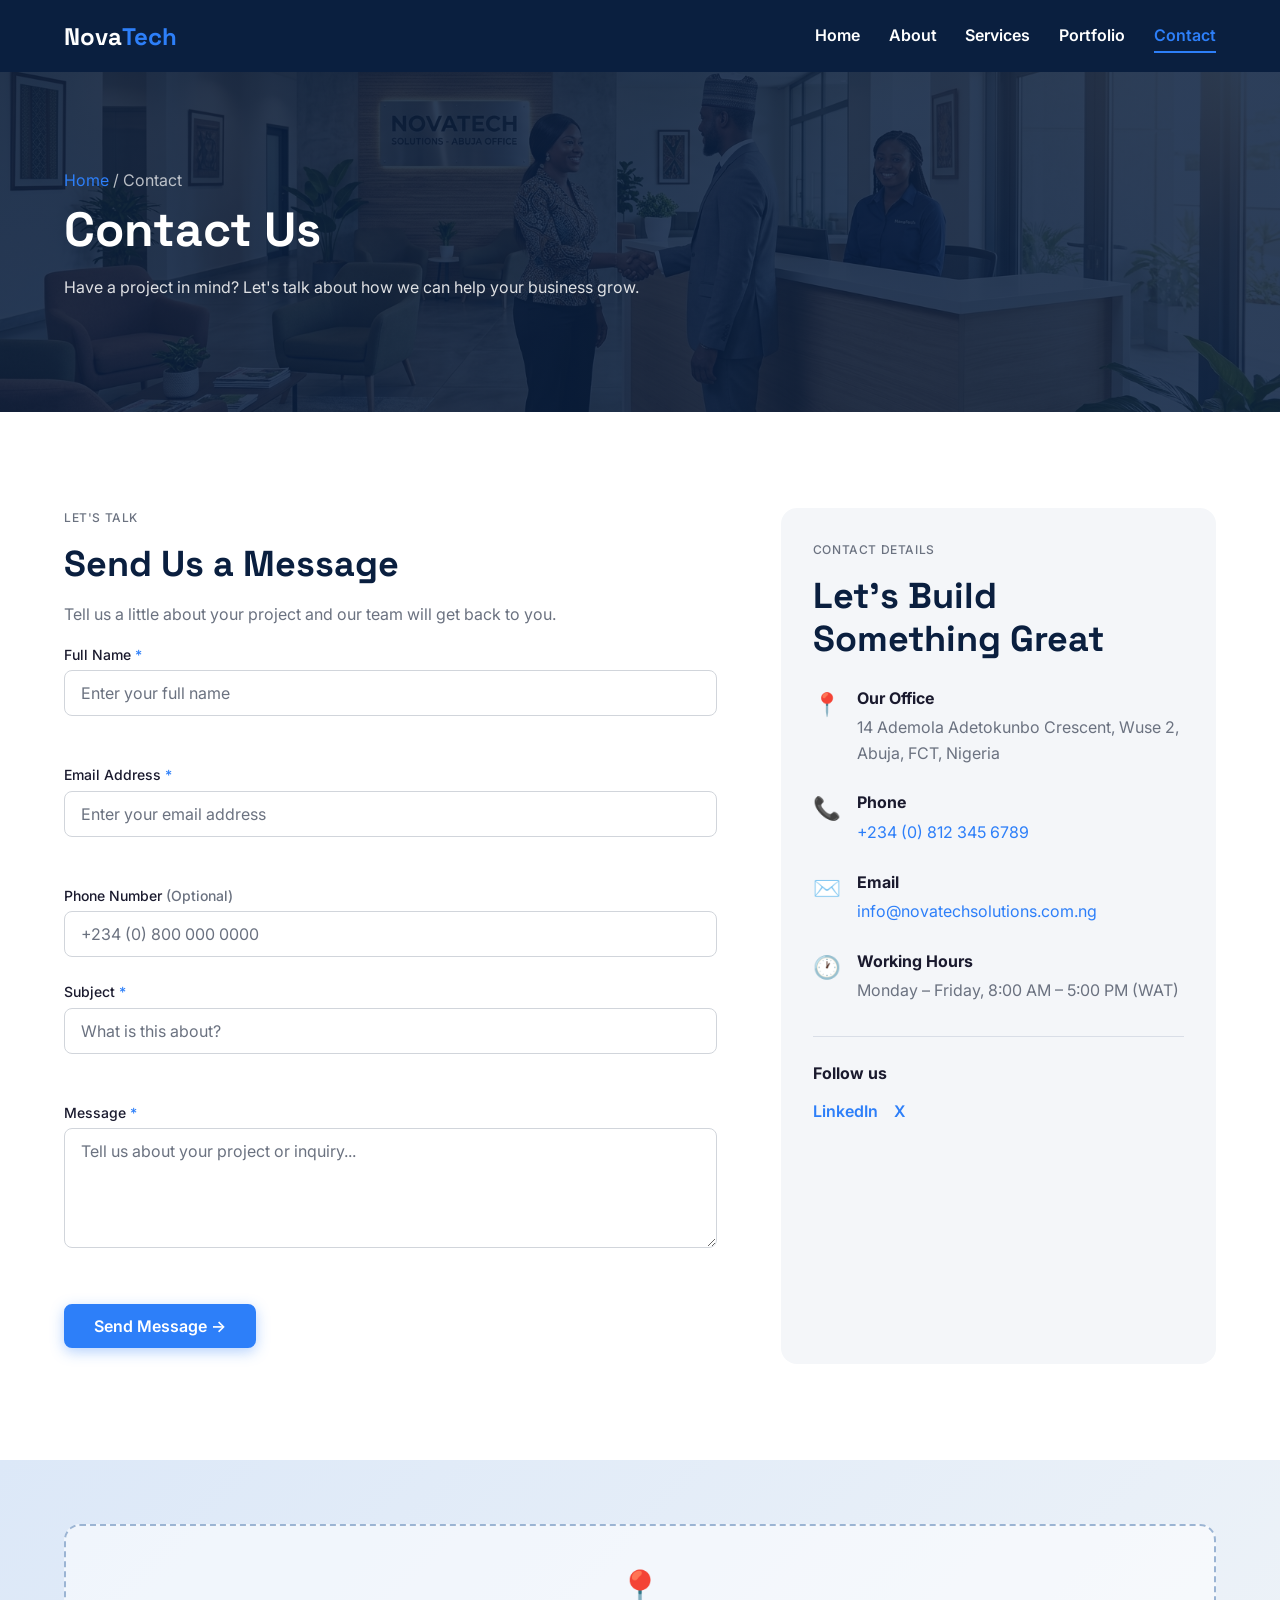
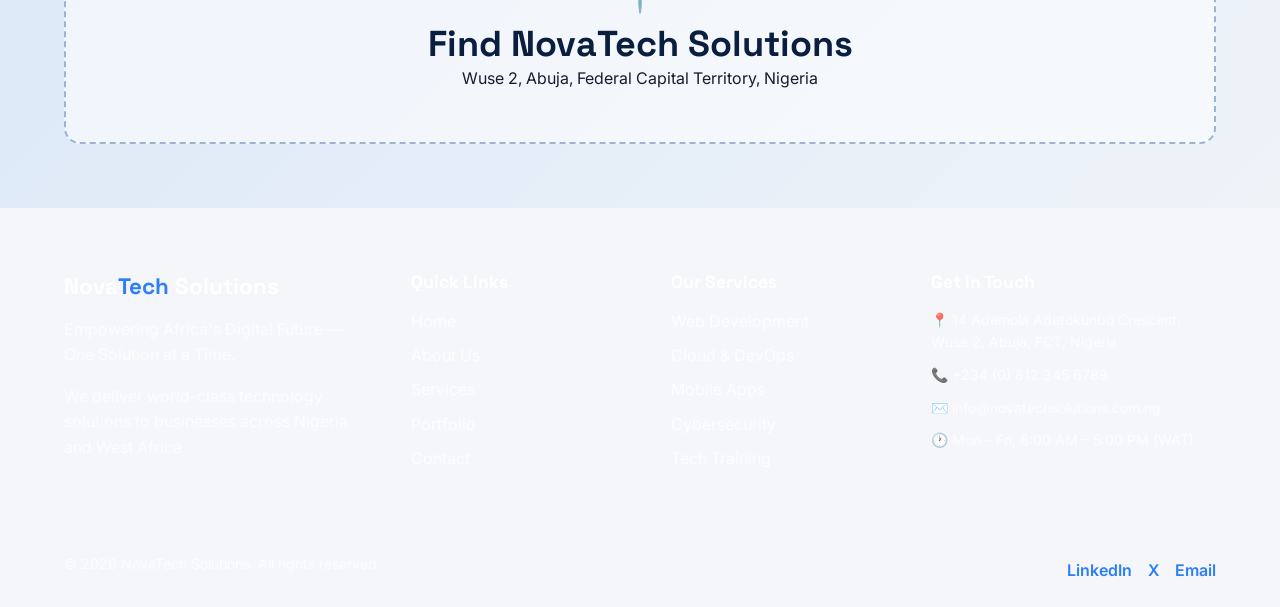
==== contact.html @ c5b893ac "first commit" ====
<!DOCTYPE html><html lang="en"><head><meta charset="UTF-8"><meta name="viewport" content="width=device-width, initial-scale=1.0"><meta name="description" content="Get in touch with NovaTech Solutions for custom software, cloud solutions, cybersecurity or a free consultation."><meta name="author" content="NovaTech Solutions"><link rel="icon" type="image/png" href="assets/images/icons/favicon.png"><link rel="stylesheet" href="assets/css/styles.css"><title>Contact Us — NovaTech Solutions</title></head><body>
<header id="main-header">
<nav id="main-nav" class="container flex-between">
<a href="index.html" class="nav-logo"><span class="logo-text">Nova<span class="text-accent">Tech</span></span></a>
<button id="menu-toggle" class="menu-toggle" aria-label="Toggle navigation menu" aria-expanded="false"><span></span><span></span><span></span></button>
<ul id="nav-menu" class="nav-menu">
<li><a href="index.html" class="nav-link ">Home</a></li>
<li><a href="about.html" class="nav-link ">About</a></li>
<li><a href="services.html" class="nav-link ">Services</a></li>
<li><a href="portfolio.html" class="nav-link ">Portfolio</a></li>
<li><a href="contact.html" class="nav-link active">Contact</a></li>
</ul></nav></header>
<main><section class="page-hero" style="background-image:linear-gradient(rgba(10,31,63,.86),rgba(10,31,63,.86)),url('assets/images/hero/contact-hero-bg.png')"><div class="container"><p class="breadcrumb"><a href="index.html">Home</a> / Contact</p><h1>Contact Us</h1><p>Have a project in mind? Let's talk about how we can help your business grow.</p></div></section>
<section class="section bg-white"><div class="container contact-grid"><div id="contact-form-wrapper"><p class="text-caption">LET'S TALK</p><h2>Send Us a Message</h2><p>Tell us a little about your project and our team will get back to you.</p><form id="contact-form" novalidate>
<div class="form-group"><label for="full-name">Full Name <span class="text-accent">*</span></label><input type="text" id="full-name" name="fullName" placeholder="Enter your full name" required><span class="form-error" id="name-error"></span></div>
<div class="form-group"><label for="email">Email Address <span class="text-accent">*</span></label><input type="email" id="email" name="email" placeholder="Enter your email address" required><span class="form-error" id="email-error"></span></div>
<div class="form-group"><label for="phone">Phone Number <span class="text-muted">(Optional)</span></label><input type="tel" id="phone" name="phone" placeholder="+234 (0) 800 000 0000"></div>
<div class="form-group"><label for="subject">Subject <span class="text-accent">*</span></label><input type="text" id="subject" name="subject" placeholder="What is this about?" required><span class="form-error" id="subject-error"></span></div>
<div class="form-group"><label for="message">Message <span class="text-accent">*</span></label><textarea id="message" name="message" placeholder="Tell us about your project or inquiry..." required></textarea><span class="form-error" id="message-error"></span></div>
<button type="submit" class="btn btn-primary">Send Message →</button><div id="form-success" class="form-success" role="status"></div></form></div>
<aside id="contact-info" class="contact-info"><p class="text-caption">CONTACT DETAILS</p><h2>Let's Build Something Great</h2><div class="info-item"><span>📍</span><div><strong>Our Office</strong><p>14 Ademola Adetokunbo Crescent, Wuse 2, Abuja, FCT, Nigeria</p></div></div><div class="info-item"><span>📞</span><div><strong>Phone</strong><p><a href="tel:+2348123456789">+234 (0) 812 345 6789</a></p></div></div><div class="info-item"><span>✉️</span><div><strong>Email</strong><p><a href="mailto:info@novatechsolutions.com.ng">info@novatechsolutions.com.ng</a></p></div></div><div class="info-item"><span>🕐</span><div><strong>Working Hours</strong><p>Monday – Friday, 8:00 AM – 5:00 PM (WAT)</p></div></div><div class="contact-social"><strong>Follow us</strong><div class="social-links"><a href="https://linkedin.com/company/novatechsolutions" target="_blank" rel="noopener">LinkedIn</a><a href="https://twitter.com/NovaTechAbuja" target="_blank" rel="noopener">X</a></div></div></aside></div></section>
<section class="map-placeholder"><div class="container"><div><span>📍</span><h2>Find NovaTech Solutions</h2><p>Wuse 2, Abuja, Federal Capital Territory, Nigeria</p></div></div></section></main><footer id="main-footer" class="site-footer">
<div class="container">
<div class="footer-grid">
<div><a href="index.html" class="footer-logo">Nova<span>Tech</span> Solutions</a><p>Empowering Africa's Digital Future — One Solution at a Time.</p><p>We deliver world-class technology solutions to businesses across Nigeria and West Africa.</p></div>
<div><h3>Quick Links</h3><ul class="footer-links"><li><a href="index.html">Home</a></li><li><a href="about.html">About Us</a></li><li><a href="services.html">Services</a></li><li><a href="portfolio.html">Portfolio</a></li><li><a href="contact.html">Contact</a></li></ul></div>
<div><h3>Our Services</h3><ul class="footer-links"><li><a href="services.html">Web Development</a></li><li><a href="services.html">Cloud & DevOps</a></li><li><a href="services.html">Mobile Apps</a></li><li><a href="services.html">Cybersecurity</a></li><li><a href="services.html">Tech Training</a></li></ul></div>
<div><h3>Get in Touch</h3><ul class="contact-list"><li>📍 14 Ademola Adetokunbo Crescent, Wuse 2, Abuja, FCT, Nigeria</li><li>📞 <a href="tel:+2348123456789">+234 (0) 812 345 6789</a></li><li>✉️ <a href="mailto:info@novatechsolutions.com.ng">info@novatechsolutions.com.ng</a></li><li>🕐 Mon – Fri, 8:00 AM – 5:00 PM (WAT)</li></ul></div>
</div>
<div class="footer-bottom"><p>© 2026 NovaTech Solutions. All rights reserved.</p><div class="social-links"><a href="https://linkedin.com/company/novatechsolutions" target="_blank" rel="noopener">LinkedIn</a><a href="https://twitter.com/NovaTechAbuja" target="_blank" rel="noopener">X</a><a href="mailto:info@novatechsolutions.com.ng">Email</a></div></div>
</div></footer><button id="scroll-top-btn" class="scroll-top-btn" aria-label="Scroll to top">↑</button><script src="assets/js/main.js"></script></body></html>
---- assets/css/styles.css ----
/* ==========================================================
   NOVATECH SOLUTIONS — DESIGN SYSTEM TOKENS
   Company Website Assessment | 3LOGY Bootcamp 2026
   ========================================================== */

/* ── Google Fonts ───────────────────────────────────────── */
@import url('https://fonts.googleapis.com/css2?family=Inter:wght@400;500;600&family=Space+Grotesk:wght@500;700&display=swap');

/* ── Design Tokens (CSS Custom Properties) ──────────────── */
:root {

  /* ─── Color Palette ─────────────────────────────────── */
  --color-primary:        #0A1F3F;
  --color-primary-hover:  #0D2A52;
  --color-secondary:      #132E5B;
  --color-accent:         #2D7FF9;
  --color-accent-hover:   #1B6AE0;
  --color-accent-light:   #E8F1FE;
  --color-background:     #F4F6F9;
  --color-white:          #FFFFFF;
  --color-text:           #1A1A2E;
  --color-text-light:     #6B7280;
  --color-error:          #E53935;
  --color-success:        #00C853;
  --color-warning:        #FFB300;

  /* ─── Typography ────────────────────────────────────── */
  --font-heading:  'Space Grotesk', sans-serif;
  --font-body:     'Inter', sans-serif;

  /* ─── Font Sizes ────────────────────────────────────── */
  --fs-h1:       3rem;        /* 48px */
  --fs-h2:       2.25rem;     /* 36px */
  --fs-h3:       1.75rem;     /* 28px */
  --fs-h4:       1.375rem;    /* 22px */
  --fs-body:     1rem;        /* 16px */
  --fs-small:    0.875rem;    /* 14px */
  --fs-caption:  0.75rem;     /* 12px */

  /* ─── Font Weights ──────────────────────────────────── */
  --fw-regular:   400;
  --fw-medium:    500;
  --fw-semibold:  600;
  --fw-bold:      700;

  /* ─── Line Heights ──────────────────────────────────── */
  --lh-heading:  1.2;
  --lh-body:     1.6;
  --lh-small:    1.5;

  /* ─── Spacing ───────────────────────────────────────── */
  --space-xs:   0.25rem;    /*  4px */
  --space-sm:   0.5rem;     /*  8px */
  --space-md:   1rem;       /* 16px */
  --space-lg:   1.5rem;     /* 24px */
  --space-xl:   2rem;       /* 32px */
  --space-2xl:  3rem;       /* 48px */
  --space-3xl:  4rem;       /* 64px */
  --space-4xl:  6rem;       /* 96px */

  /* ─── Border Radius ─────────────────────────────────── */
  --radius-sm:    4px;
  --radius-md:    8px;
  --radius-lg:    16px;
  --radius-full:  9999px;

  /* ─── Shadows ───────────────────────────────────────── */
  --shadow-sm:     0 1px 3px rgba(0, 0, 0, 0.08);
  --shadow-md:     0 4px 12px rgba(0, 0, 0, 0.1);
  --shadow-lg:     0 8px 30px rgba(0, 0, 0, 0.12);
  --shadow-accent: 0 4px 14px rgba(45, 127, 249, 0.35);

  /* ─── Transitions ───────────────────────────────────── */
  --transition-fast:    all 0.15s ease;
  --transition-normal:  all 0.3s ease;
  --transition-slow:    all 0.5s ease;

  /* ─── Layout ────────────────────────────────────────── */
  --max-width:   1200px;
  --nav-height:  72px;
}


/* ==========================================================
   BASE RESET & GLOBAL STYLES
   ========================================================== */

*,
*::before,
*::after {
  margin: 0;
  padding: 0;
  box-sizing: border-box;
}

html {
  font-size: 16px;              /* 1rem = 16px */
  scroll-behavior: smooth;
}

body {
  font-family: var(--font-body);
  font-size: var(--fs-body);
  font-weight: var(--fw-regular);
  line-height: var(--lh-body);
  color: var(--color-text);
  background-color: var(--color-background);
  -webkit-font-smoothing: antialiased;
  -moz-osx-font-smoothing: grayscale;
}

img {
  max-width: 100%;
  height: auto;
  display: block;
}

ul, ol {
  list-style: none;
}


/* ==========================================================
   TYPOGRAPHY
   ========================================================== */

h1, h2, h3, h4 {
  font-family: var(--font-heading);
  line-height: var(--lh-heading);
  color: var(--color-primary);
}

h1 { font-size: var(--fs-h1); font-weight: var(--fw-bold);   }
h2 { font-size: var(--fs-h2); font-weight: var(--fw-bold);   }
h3 { font-size: var(--fs-h3); font-weight: var(--fw-bold);   }
h4 { font-size: var(--fs-h4); font-weight: var(--fw-medium); }

p {
  margin-bottom: var(--space-md);
  color: var(--color-text);
}

small,
.text-small {
  font-size: var(--fs-small);
  line-height: var(--lh-small);
}

.text-caption {
  font-size: var(--fs-caption);
  font-weight: var(--fw-medium);
  color: var(--color-text-light);
  text-transform: uppercase;
  letter-spacing: 0.05em;
}

a {
  color: var(--color-accent);
  text-decoration: none;
  transition: var(--transition-fast);
}

a:hover {
  color: var(--color-accent-hover);
}


/* ==========================================================
   BUTTON STYLES
   ========================================================== */

.btn {
  display: inline-flex;
  align-items: center;
  justify-content: center;
  gap: var(--space-sm);
  padding: 0.75rem 1.75rem;
  font-family: var(--font-body);
  font-size: var(--fs-body);
  font-weight: var(--fw-semibold);
  line-height: 1;
  border: 2px solid transparent;
  border-radius: var(--radius-md);
  cursor: pointer;
  transition: var(--transition-normal);
  text-decoration: none;
}

.btn:active {
  transform: translateY(0);
}

/* ─── Primary Button ──────────────────────────────────── */
.btn-primary {
  background-color: var(--color-accent);
  color: var(--color-white);
  border-color: var(--color-accent);
  box-shadow: var(--shadow-accent);
}

.btn-primary:hover {
  background-color: var(--color-accent-hover);
  border-color: var(--color-accent-hover);
  box-shadow: 0 6px 20px rgba(45, 127, 249, 0.45);
  transform: translateY(-2px);
}

/* ─── Secondary Button ────────────────────────────────── */
.btn-secondary {
  background-color: var(--color-primary);
  color: var(--color-white);
  border-color: var(--color-primary);
  box-shadow: 0 4px 14px rgba(10, 31, 63, 0.25);
}

.btn-secondary:hover {
  background-color: var(--color-primary-hover);
  border-color: var(--color-primary-hover);
  box-shadow: 0 6px 20px rgba(10, 31, 63, 0.35);
  transform: translateY(-2px);
}

/* ─── Outline Button ──────────────────────────────────── */
.btn-outline {
  background-color: transparent;
  color: var(--color-accent);
  border-color: var(--color-accent);
}

.btn-outline:hover {
  background-color: var(--color-accent);
  color: var(--color-white);
  box-shadow: var(--shadow-accent);
  transform: translateY(-2px);
}


/* ==========================================================
   LAYOUT UTILITIES
   ========================================================== */

.container {
  width: 100%;
  max-width: var(--max-width);
  margin: 0 auto;
  padding: 0 var(--space-lg);
}

.section {
  padding: var(--space-4xl) 0;
}

.section-header {
  text-align: center;
  margin-bottom: var(--space-3xl);
}

.section-header h2 {
  margin-bottom: var(--space-md);
}

.section-header p {
  max-width: 600px;
  margin: 0 auto;
  color: var(--color-text-light);
}


/* ==========================================================
   CARD COMPONENT
   ========================================================== */

.card {
  background-color: var(--color-white);
  border-radius: var(--radius-lg);
  padding: var(--space-xl);
  box-shadow: var(--shadow-md);
  transition: var(--transition-normal);
}

.card:hover {
  box-shadow: var(--shadow-lg);
  transform: translateY(-4px);
}


/* ==========================================================
   FORM ELEMENTS
   ========================================================== */

.form-group {
  margin-bottom: var(--space-lg);
}

.form-group label {
  display: block;
  font-size: var(--fs-small);
  font-weight: var(--fw-medium);
  color: var(--color-text);
  margin-bottom: var(--space-xs);
}

.form-group input,
.form-group textarea,
.form-group select {
  width: 100%;
  padding: 0.75rem 1rem;
  font-family: var(--font-body);
  font-size: var(--fs-body);
  color: var(--color-text);
  background-color: var(--color-white);
  border: 1.5px solid #D1D5DB;
  border-radius: var(--radius-md);
  transition: var(--transition-fast);
  outline: none;
}

.form-group input:focus,
.form-group textarea:focus,
.form-group select:focus {
  border-color: var(--color-accent);
  box-shadow: 0 0 0 3px var(--color-accent-light);
}

.form-group input::placeholder,
.form-group textarea::placeholder {
  color: var(--color-text-light);
}

.form-group textarea {
  resize: vertical;
  min-height: 120px;
}

.form-error {
  font-size: var(--fs-small);
  color: var(--color-error);
  margin-top: var(--space-xs);
}


/* ==========================================================
   HELPER / UTILITY CLASSES
   ========================================================== */

.text-center  { text-align: center; }
.text-left    { text-align: left; }
.text-right   { text-align: right; }
.text-accent  { color: var(--color-accent); }
.text-muted   { color: var(--color-text-light); }
.text-white   { color: var(--color-white); }
.bg-primary   { background-color: var(--color-primary); }
.bg-secondary { background-color: var(--color-secondary); }
.bg-white     { background-color: var(--color-white); }
.bg-light     { background-color: var(--color-background); }

.flex         { display: flex; }
.flex-center  { display: flex; align-items: center; justify-content: center; }
.flex-between { display: flex; align-items: center; justify-content: space-between; }
.flex-column  { flex-direction: column; }
.flex-wrap    { flex-wrap: wrap; }
.gap-sm       { gap: var(--space-sm); }
.gap-md       { gap: var(--space-md); }
.gap-lg       { gap: var(--space-lg); }
.gap-xl       { gap: var(--space-xl); }


/* ==========================================================
   RESPONSIVE GRID (Simple 12-column helper)
   ========================================================== */

.grid {
  display: grid;
  gap: var(--space-xl);
}

.grid-2 { grid-template-columns: repeat(2, 1fr); }
.grid-3 { grid-template-columns: repeat(3, 1fr); }
.grid-4 { grid-template-columns: repeat(4, 1fr); }

@media (max-width: 992px) {
  .grid-4 { grid-template-columns: repeat(2, 1fr); }
  .grid-3 { grid-template-columns: repeat(2, 1fr); }
}

@media (max-width: 768px) {
  :root {
    --fs-h1:   2.25rem;   /* 36px on mobile */
    --fs-h2:   1.75rem;   /* 28px on mobile */
    --fs-h3:   1.5rem;    /* 24px on mobile */
  }

  .grid-2,
  .grid-3,
  .grid-4 {
    grid-template-columns: 1fr;
  }

  .section {
    padding: var(--space-3xl) 0;
  }
}

@media (max-width: 480px) {
  :root {
    --fs-h1:   2rem;      /* 32px on small mobile */
  }

  .container {
    padding: 0 var(--space-md);
  }
}


/* ==========================================================
   STUDENTS: ADD YOUR CUSTOM STYLES BELOW THIS LINE
   ========================================================== */


/* ==========================================================
   NOVATECH CUSTOM COMPONENTS
   ========================================================== */
body { overflow-x: hidden; }
main { padding-top: var(--nav-height); }

#main-header {
  position: fixed; top: 0; left: 0; width: 100%; height: var(--nav-height);
  z-index: 100; background: var(--color-primary); transition: var(--transition-normal);
}
#main-header.scrolled { background: rgba(10,31,63,.96); box-shadow: var(--shadow-lg); }
#main-nav { height: 100%; }
.nav-logo { color: var(--color-white); font: 700 1.5rem var(--font-heading); }
.nav-logo:hover { color: var(--color-white); }
.nav-menu { display:flex; align-items:center; gap:1.8rem; }
.nav-link { color: var(--color-white); font-weight:600; position:relative; padding:.5rem 0; }
.nav-link:hover, .nav-link.active { color:var(--color-accent); }
.nav-link.active::after { content:""; position:absolute; left:0; right:0; bottom:0; height:2px; background:var(--color-accent); }
.menu-toggle { display:none; width:44px; height:44px; border:0; background:transparent; cursor:pointer; padding:9px; }
.menu-toggle span { display:block; height:2px; background:white; margin:5px 0; transition:.25s; }
.menu-toggle.active span:nth-child(1){transform:translateY(7px) rotate(45deg)}
.menu-toggle.active span:nth-child(2){opacity:0}
.menu-toggle.active span:nth-child(3){transform:translateY(-7px) rotate(-45deg)}

.hero { min-height:calc(100vh - var(--nav-height)); position:relative; display:flex; align-items:center; color:white; background:linear-gradient(135deg,rgba(10,31,63,.92),rgba(19,46,91,.85)),url('../images/hero/hero-bg.png') center/cover; }
.hero-overlay { position:absolute; inset:0; background:linear-gradient(135deg,rgba(10,31,63,.35),rgba(45,127,249,.18)); }
.hero-content { position:relative; z-index:1; max-width:800px; text-align:center; margin:auto; }
.hero h1 { color:white; font-size:clamp(2.6rem,6vw,4.5rem); margin:1rem 0; }
.hero p:not(.text-caption) { color:rgba(255,255,255,.88); max-width:680px; margin:0 auto 2rem; font-size:1.08rem; }
.hero-actions { display:flex; justify-content:center; gap:1rem; flex-wrap:wrap; }
.hero-outline { color:white; border-color:white; }
.hero-outline:hover { color:white; border-color:var(--color-accent); }

.page-hero { min-height:340px; display:flex; align-items:center; color:white; background-color:var(--color-primary); background-position:center; background-size:cover; }
.page-hero h1 { color:white; margin:.5rem 0 1rem; }
.page-hero > .container > p:not(.breadcrumb) { color:rgba(255,255,255,.85); max-width:700px; }
.breadcrumb { color:rgba(255,255,255,.7); margin:0; }
.breadcrumb a { color:var(--color-accent); }

.service-icon { font-size:2.5rem; margin-bottom:1rem; }
.service-preview h3 { font-size:1.35rem; }
.service-preview p { color:var(--color-text-light); }
.service-preview a { font-weight:600; }
.stats-section { background:var(--color-background); }
.stat { text-align:center; padding:1.5rem; }
.stat strong { display:block; color:var(--color-accent); font:700 3rem var(--font-heading); }
.stat span { color:var(--color-text-light); }
.split { display:grid; grid-template-columns:1fr 1fr; gap:4rem; align-items:center; }
.split-image img { width:100%; border-radius:var(--radius-lg); box-shadow:var(--shadow-lg); }
.split-content h2 { margin:.5rem 0 1rem; }
.split-content p { color:var(--color-text-light); }
.testimonials { background:var(--color-background); }
.testimonial p { color:var(--color-text-light); font-style:italic; }
.testimonial strong, .testimonial span { display:block; }
.testimonial span { color:var(--color-text-light); font-size:var(--fs-small); margin-top:.25rem; }
.cta-section { padding:5rem 0; background:var(--color-primary); color:white; }
.cta-section h2 { color:white; margin-bottom:1rem; }
.cta-section p { color:rgba(255,255,255,.8); max-width:650px; margin:0 auto 1.5rem; }

.purpose-card { border-top:4px solid var(--color-accent); }
.purpose-card blockquote { color:var(--color-text-light); font-size:1.05rem; line-height:1.8; }
.value { text-align:center; padding:1rem; }
.value > div { font-size:2.4rem; }
.value h3 { font-size:1.3rem; margin:.75rem 0 .5rem; }
.value p { color:var(--color-text-light); }
.team-section { background:var(--color-background); }
.team-grid { align-items:stretch; }
.team-card { text-align:center; padding:1.5rem; }
.team-card img { width:150px; height:150px; object-fit:cover; border-radius:50%; margin:0 auto 1.25rem; }
.team-card h3 { font-size:1.25rem; }
.team-card .role { color:var(--color-accent); font-weight:600; margin-bottom:.5rem; }
.team-card > p:last-child { color:var(--color-text-light); font-size:var(--fs-small); }

.services-grid .service-card { display:flex; flex-direction:column; }
.service-card { position:relative; }
.service-number { position:absolute; top:1.5rem; right:1.5rem; color:#dbe5f4; font:700 2rem var(--font-heading); }
.service-card h2 { font-size:1.4rem; margin-bottom:.75rem; }
.service-card > p { color:var(--color-text-light); }
.feature-list { margin:0 0 1.5rem; }
.feature-list li { color:var(--color-text-light); margin:.55rem 0; font-size:var(--fs-small); }
.service-card .btn { margin-top:auto; align-self:flex-start; }

.modal { display:none; position:fixed; inset:0; z-index:1000; align-items:center; justify-content:center; }
.modal.active { display:flex; }
.modal-overlay { position:absolute; inset:0; background:rgba(0,0,0,.65); }
.modal-container { position:relative; z-index:1001; width:min(600px,90%); max-height:80vh; overflow:auto; padding:2.5rem; background:var(--color-white); border-radius:var(--radius-lg); box-shadow:var(--shadow-lg); }
.modal-container h2 { margin:.5rem 0 1rem; }
.modal-close { position:absolute; top:1rem; right:1rem; border:0; background:transparent; font-size:2rem; color:var(--color-text-light); cursor:pointer; }
.modal-close:hover { color:var(--color-error); }

.filter-buttons { display:flex; justify-content:center; flex-wrap:wrap; gap:.75rem; margin-bottom:2.5rem; }
.filter-btn { padding:.65rem 1rem; }
.filter-btn.active { background:var(--color-accent); color:white; }
.portfolio-card { padding:0; overflow:hidden; }
.portfolio-card.hidden { display:none; }
.portfolio-card > img { width:100%; aspect-ratio:16/10; object-fit:cover; }
.portfolio-content { padding:1.5rem; }
.portfolio-content h2 { font-size:1.4rem; margin:.7rem 0; }
.portfolio-content p { color:var(--color-text-light); }
.tag { display:inline-block; padding:.25rem .65rem; border-radius:var(--radius-full); background:var(--color-accent-light); color:var(--color-accent); font-size:var(--fs-caption); font-weight:600; text-transform:uppercase; }

.contact-grid { display:grid; grid-template-columns:1.2fr .8fr; gap:4rem; }
.contact-grid h2 { margin:.5rem 0 1rem; }
#contact-form-wrapper > p:not(.text-caption), .contact-info > p:not(.text-caption) { color:var(--color-text-light); }
.form-error { display:block; min-height:1.25rem; }
.input-error { border-color:var(--color-error)!important; box-shadow:0 0 0 3px rgba(229,57,53,.12)!important; }
.form-success { margin-top:1rem; color:var(--color-success); font-weight:600; }
.contact-info { background:var(--color-background); border-radius:var(--radius-lg); padding:2rem; }
.info-item { display:flex; gap:1rem; margin:1.5rem 0; }
.info-item > span { font-size:1.4rem; }
.info-item strong { display:block; margin-bottom:.25rem; }
.info-item p { color:var(--color-text-light); margin:0; }
.contact-social { border-top:1px solid #d9dee7; padding-top:1.5rem; margin-top:2rem; }
.social-links { display:flex; gap:1rem; margin-top:.75rem; }
.social-links a { color:var(--color-accent); font-weight:600; }
.map-placeholder { padding:4rem 0; background:linear-gradient(135deg,#dce8f8,#eef3f8); }
.map-placeholder .container > div { min-height:220px; display:flex; flex-direction:column; align-items:center; justify-content:center; text-align:center; border:2px dashed #9bb4d3; border-radius:var(--radius-lg); background:rgba(255,255,255,.55); }
.map-placeholder span { font-size:2.5rem; }

.site-footer { color:white; padding:4rem 0 1.5rem; }
.site-footer p { color:rgba(255,255,255,.7); }
.footer-grid { display:grid; grid-template-columns:1.4fr 1fr 1fr 1.3fr; gap:2.5rem; }
.site-footer h3 { color:white; font-size:1.1rem; margin-bottom:1rem; }
.footer-logo { color:white; font:700 1.4rem var(--font-heading); display:inline-block; margin-bottom:1rem; }
.footer-logo span { color:var(--color-accent); }
.footer-links li { margin:.55rem 0; }
.footer-links a, .contact-list a { color:rgba(255,255,255,.75); }
.footer-links a:hover, .contact-list a:hover { color:white; }
.contact-list li { color:rgba(255,255,255,.75); margin:.65rem 0; font-size:var(--fs-small); }
.footer-bottom { display:flex; justify-content:space-between; align-items:center; gap:1rem; border-top:1px solid rgba(255,255,255,.15); margin-top:2.5rem; padding-top:1.5rem; }
.footer-bottom p { margin:0; font-size:var(--fs-small); }

.scroll-top-btn { position:fixed; right:1.5rem; bottom:1.5rem; width:48px; height:48px; border:0; border-radius:50%; background:var(--color-accent); color:white; font-size:1.3rem; cursor:pointer; opacity:0; pointer-events:none; transform:translateY(10px); transition:var(--transition-normal); box-shadow:var(--shadow-md); z-index:99; }
.scroll-top-btn.visible { opacity:1; pointer-events:auto; transform:translateY(0); }
.scroll-top-btn:hover { background:var(--color-accent-hover); transform:translateY(-3px); }

@media (max-width: 992px) {
  .footer-grid { grid-template-columns:repeat(2,1fr); }
  .contact-grid { grid-template-columns:1fr; }
  .team-grid { grid-template-columns:repeat(2,1fr); }
}
@media (max-width: 768px) {
  body.menu-open { overflow:hidden; }
  .menu-toggle { display:block; }
  .nav-menu { position:absolute; top:var(--nav-height); left:0; right:0; display:flex; flex-direction:column; align-items:stretch; gap:0; background:var(--color-primary); padding:.5rem 1.5rem 1rem; transform:translateY(-130%); opacity:0; pointer-events:none; transition:.25s ease; box-shadow:var(--shadow-lg); }
  .nav-menu.active { transform:translateY(0); opacity:1; pointer-events:auto; }
  .nav-link { display:block; padding:1rem; border-bottom:1px solid rgba(255,255,255,.08); }
  .nav-link.active::after { display:none; }
  .hero { min-height:calc(100vh - var(--nav-height)); }
  .split { grid-template-columns:1fr; gap:2rem; }
  .split-image { order:0; }
  .footer-grid { grid-template-columns:1fr; }
  .footer-bottom { flex-direction:column; align-items:flex-start; }
  .page-hero { min-height:300px; }
}
@media (max-width: 560px) {
  .hero h1 { font-size:2.5rem; }
  .hero-actions { flex-direction:column; }
  .hero-actions .btn { width:100%; }
  .team-grid { grid-template-columns:1fr; }
  .filter-buttons .btn { flex:1 1 40%; }
  .modal-container { padding:2rem 1.5rem; }
}
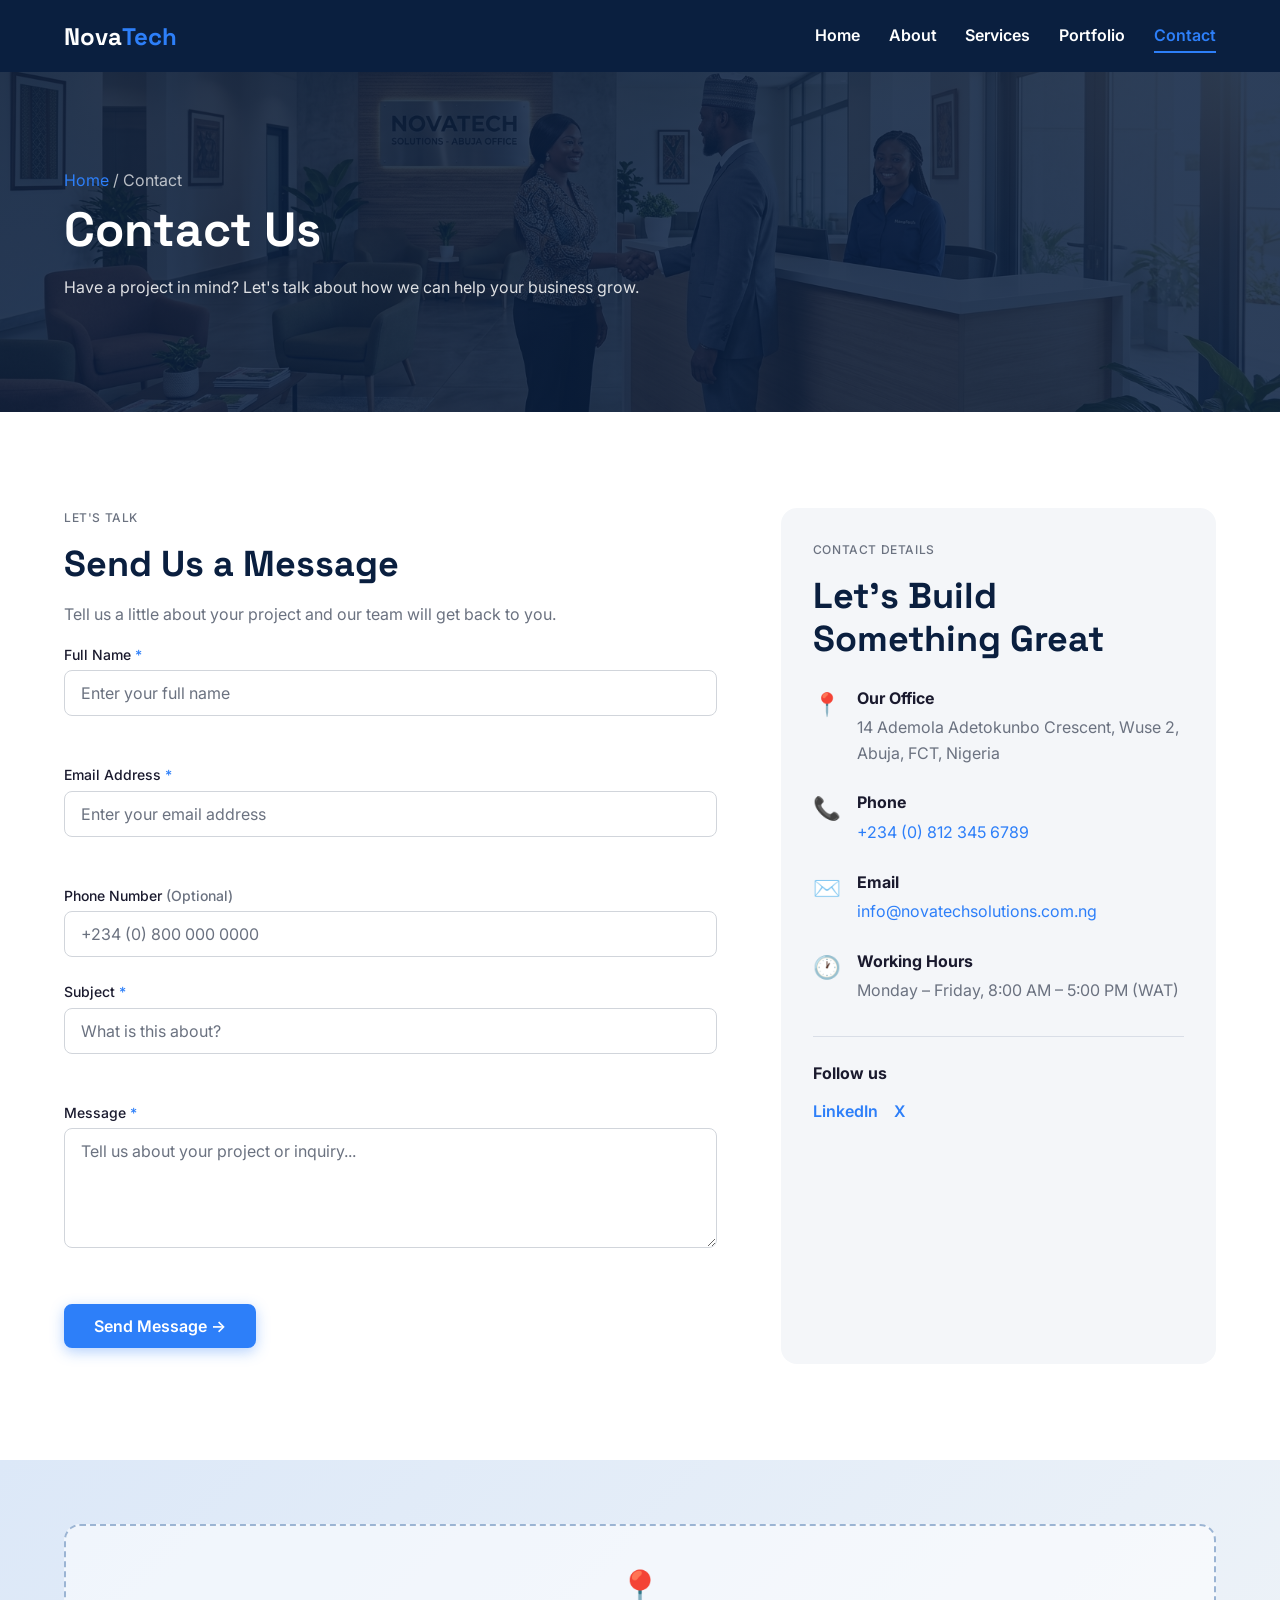
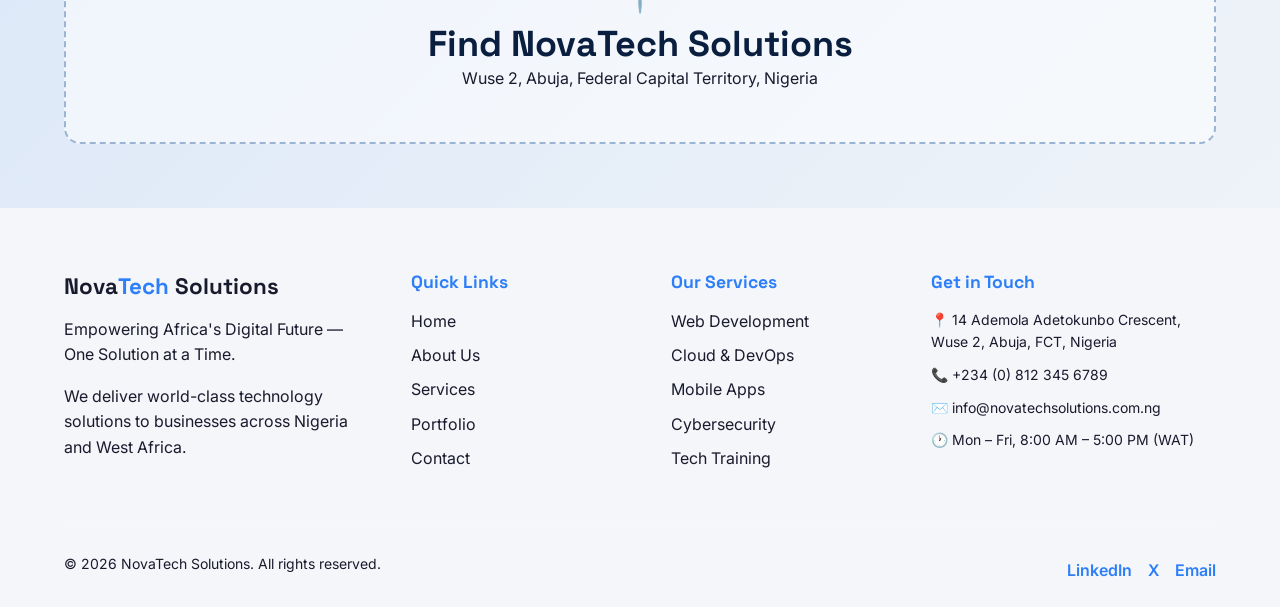
==== commit 4feed12f: "changed colors to fit mockuo and also did indentation" ====
--- a/contact.html
+++ b/contact.html
@@ -1,31 +1,318 @@
-<!DOCTYPE html><html lang="en"><head><meta charset="UTF-8"><meta name="viewport" content="width=device-width, initial-scale=1.0"><meta name="description" content="Get in touch with NovaTech Solutions for custom software, cloud solutions, cybersecurity or a free consultation."><meta name="author" content="NovaTech Solutions"><link rel="icon" type="image/png" href="assets/images/icons/favicon.png"><link rel="stylesheet" href="assets/css/styles.css"><title>Contact Us — NovaTech Solutions</title></head><body>
-<header id="main-header">
-<nav id="main-nav" class="container flex-between">
-<a href="index.html" class="nav-logo"><span class="logo-text">Nova<span class="text-accent">Tech</span></span></a>
-<button id="menu-toggle" class="menu-toggle" aria-label="Toggle navigation menu" aria-expanded="false"><span></span><span></span><span></span></button>
-<ul id="nav-menu" class="nav-menu">
-<li><a href="index.html" class="nav-link ">Home</a></li>
-<li><a href="about.html" class="nav-link ">About</a></li>
-<li><a href="services.html" class="nav-link ">Services</a></li>
-<li><a href="portfolio.html" class="nav-link ">Portfolio</a></li>
-<li><a href="contact.html" class="nav-link active">Contact</a></li>
-</ul></nav></header>
-<main><section class="page-hero" style="background-image:linear-gradient(rgba(10,31,63,.86),rgba(10,31,63,.86)),url('assets/images/hero/contact-hero-bg.png')"><div class="container"><p class="breadcrumb"><a href="index.html">Home</a> / Contact</p><h1>Contact Us</h1><p>Have a project in mind? Let's talk about how we can help your business grow.</p></div></section>
-<section class="section bg-white"><div class="container contact-grid"><div id="contact-form-wrapper"><p class="text-caption">LET'S TALK</p><h2>Send Us a Message</h2><p>Tell us a little about your project and our team will get back to you.</p><form id="contact-form" novalidate>
-<div class="form-group"><label for="full-name">Full Name <span class="text-accent">*</span></label><input type="text" id="full-name" name="fullName" placeholder="Enter your full name" required><span class="form-error" id="name-error"></span></div>
-<div class="form-group"><label for="email">Email Address <span class="text-accent">*</span></label><input type="email" id="email" name="email" placeholder="Enter your email address" required><span class="form-error" id="email-error"></span></div>
-<div class="form-group"><label for="phone">Phone Number <span class="text-muted">(Optional)</span></label><input type="tel" id="phone" name="phone" placeholder="+234 (0) 800 000 0000"></div>
-<div class="form-group"><label for="subject">Subject <span class="text-accent">*</span></label><input type="text" id="subject" name="subject" placeholder="What is this about?" required><span class="form-error" id="subject-error"></span></div>
-<div class="form-group"><label for="message">Message <span class="text-accent">*</span></label><textarea id="message" name="message" placeholder="Tell us about your project or inquiry..." required></textarea><span class="form-error" id="message-error"></span></div>
-<button type="submit" class="btn btn-primary">Send Message →</button><div id="form-success" class="form-success" role="status"></div></form></div>
-<aside id="contact-info" class="contact-info"><p class="text-caption">CONTACT DETAILS</p><h2>Let's Build Something Great</h2><div class="info-item"><span>📍</span><div><strong>Our Office</strong><p>14 Ademola Adetokunbo Crescent, Wuse 2, Abuja, FCT, Nigeria</p></div></div><div class="info-item"><span>📞</span><div><strong>Phone</strong><p><a href="tel:+2348123456789">+234 (0) 812 345 6789</a></p></div></div><div class="info-item"><span>✉️</span><div><strong>Email</strong><p><a href="mailto:info@novatechsolutions.com.ng">info@novatechsolutions.com.ng</a></p></div></div><div class="info-item"><span>🕐</span><div><strong>Working Hours</strong><p>Monday – Friday, 8:00 AM – 5:00 PM (WAT)</p></div></div><div class="contact-social"><strong>Follow us</strong><div class="social-links"><a href="https://linkedin.com/company/novatechsolutions" target="_blank" rel="noopener">LinkedIn</a><a href="https://twitter.com/NovaTechAbuja" target="_blank" rel="noopener">X</a></div></div></aside></div></section>
-<section class="map-placeholder"><div class="container"><div><span>📍</span><h2>Find NovaTech Solutions</h2><p>Wuse 2, Abuja, Federal Capital Territory, Nigeria</p></div></div></section></main><footer id="main-footer" class="site-footer">
-<div class="container">
-<div class="footer-grid">
-<div><a href="index.html" class="footer-logo">Nova<span>Tech</span> Solutions</a><p>Empowering Africa's Digital Future — One Solution at a Time.</p><p>We deliver world-class technology solutions to businesses across Nigeria and West Africa.</p></div>
-<div><h3>Quick Links</h3><ul class="footer-links"><li><a href="index.html">Home</a></li><li><a href="about.html">About Us</a></li><li><a href="services.html">Services</a></li><li><a href="portfolio.html">Portfolio</a></li><li><a href="contact.html">Contact</a></li></ul></div>
-<div><h3>Our Services</h3><ul class="footer-links"><li><a href="services.html">Web Development</a></li><li><a href="services.html">Cloud & DevOps</a></li><li><a href="services.html">Mobile Apps</a></li><li><a href="services.html">Cybersecurity</a></li><li><a href="services.html">Tech Training</a></li></ul></div>
-<div><h3>Get in Touch</h3><ul class="contact-list"><li>📍 14 Ademola Adetokunbo Crescent, Wuse 2, Abuja, FCT, Nigeria</li><li>📞 <a href="tel:+2348123456789">+234 (0) 812 345 6789</a></li><li>✉️ <a href="mailto:info@novatechsolutions.com.ng">info@novatechsolutions.com.ng</a></li><li>🕐 Mon – Fri, 8:00 AM – 5:00 PM (WAT)</li></ul></div>
-</div>
-<div class="footer-bottom"><p>© 2026 NovaTech Solutions. All rights reserved.</p><div class="social-links"><a href="https://linkedin.com/company/novatechsolutions" target="_blank" rel="noopener">LinkedIn</a><a href="https://twitter.com/NovaTechAbuja" target="_blank" rel="noopener">X</a><a href="mailto:info@novatechsolutions.com.ng">Email</a></div></div>
-</div></footer><button id="scroll-top-btn" class="scroll-top-btn" aria-label="Scroll to top">↑</button><script src="assets/js/main.js"></script></body></html>+<!DOCTYPE html>
+<html lang="en">
+
+<head>
+    <meta charset="UTF-8">
+    <meta name="viewport" content="width=device-width, initial-scale=1.0">
+    <meta name="description" content="Get in touch with NovaTech Solutions for custom software, cloud solutions, cybersecurity or a free consultation.">
+    <meta name="author" content="NovaTech Solutions">
+    <link rel="icon" type="image/png" href="assets/images/icons/favicon.png">
+    <link rel="stylesheet" href="assets/css/styles.css">
+    <title>Contact Us — NovaTech Solutions</title>
+</head>
+
+<body>
+    <header id="main-header">
+        <nav id="main-nav" class="container flex-between">
+            <a href="index.html" class="nav-logo">
+                <span class="logo-text">Nova<span class="text-accent">Tech</span></span>
+            </a>
+            <button id="menu-toggle" class="menu-toggle" aria-label="Toggle navigation menu" aria-expanded="false">
+                <span></span>
+                <span></span>
+                <span></span>
+            </button>
+            <ul id="nav-menu" class="nav-menu">
+                <li><a href="index.html" class="nav-link ">Home</a></li>
+                <li><a href="about.html" class="nav-link ">About</a></li>
+                <li><a href="services.html" class="nav-link ">Services</a></li>
+                <li><a href="portfolio.html" class="nav-link ">Portfolio</a></li>
+                <li><a href="contact.html" class="nav-link active">Contact</a></li>
+            </ul>
+        </nav>
+    </header>
+
+    <main>
+        <section
+            class="page-hero"
+            style="background-image:linear-gradient(rgba(10,31,63,.86),rgba(10,31,63,.86)),url('assets/images/hero/contact-hero-bg.png')"
+        >
+            <div class="container">
+                <p class="breadcrumb">
+                    <a href="index.html">Home</a> / Contact
+                </p>
+                <h1>Contact Us</h1>
+                <p>
+                    Have a project in mind? Let's talk about how we can help your business grow.
+                </p>
+            </div>
+        </section>
+
+        <section class="section bg-white">
+            <div class="container contact-grid">
+                <div id="contact-form-wrapper">
+                    <p class="text-caption">LET'S TALK</p>
+                    <h2>Send Us a Message</h2>
+                    <p>
+                        Tell us a little about your project and our team will get back to you.
+                    </p>
+                    <form id="contact-form" novalidate>
+                        <div class="form-group">
+                            <label for="full-name">
+                                Full Name <span class="text-accent">*</span>
+                            </label>
+
+                            <input
+                                type="text"
+                                id="full-name"
+                                name="fullName"
+                                placeholder="Enter your full name"
+                                required
+                            >
+
+                            <span class="form-error" id="name-error"></span>
+                        </div>
+
+                        <div class="form-group">
+                            <label for="email">
+                                Email Address <span class="text-accent">*</span>
+                            </label>
+                            <input
+                                type="email"
+                                id="email"
+                                name="email"
+                                placeholder="Enter your email address"
+                                required
+                            >
+                            <span class="form-error" id="email-error"></span>
+                        </div>
+
+                        <div class="form-group">
+                            <label for="phone">
+                                Phone Number <span class="text-muted">(Optional)</span>
+                            </label>
+                            <input
+                                type="tel"
+                                id="phone"
+                                name="phone"
+                                placeholder="+234 (0) 800 000 0000"
+                            >
+                        </div>
+
+                        <div class="form-group">
+                            <label for="subject">
+                                Subject <span class="text-accent">*</span>
+                            </label>
+                            <input
+                                type="text"
+                                id="subject"
+                                name="subject"
+                                placeholder="What is this about?"
+                                required
+                            >
+                            <span class="form-error" id="subject-error"></span>
+                        </div>
+
+                        <div class="form-group">
+                            <label for="message">
+                                Message <span class="text-accent">*</span>
+                            </label>
+                            <textarea
+                                id="message"
+                                name="message"
+                                placeholder="Tell us about your project or inquiry..."
+                                required
+                            ></textarea>
+                            <span class="form-error" id="message-error"></span>
+                        </div>
+
+                        <button type="submit" class="btn btn-primary">
+                            Send Message →
+                        </button>
+
+                        <div id="form-success" class="form-success" role="status"></div>
+                    </form>
+                </div>
+                <aside id="contact-info" class="contact-info">
+                    <p class="text-caption">CONTACT DETAILS</p>
+                    <h2>Let's Build Something Great</h2>
+                    <div class="info-item">
+                        <span>📍</span>
+                        <div>
+                            <strong>Our Office</strong>
+                            <p>
+                                14 Ademola Adetokunbo Crescent, Wuse 2, Abuja, FCT, Nigeria
+                            </p>
+                        </div>
+                    </div>
+
+                    <div class="info-item">
+                        <span>📞</span>
+                        <div>
+                            <strong>Phone</strong>
+                            <p>
+                                <a href="tel:+2348123456789">
+                                    +234 (0) 812 345 6789
+                                </a>
+                            </p>
+                        </div>
+                    </div>
+
+                    <div class="info-item">
+                        <span>✉️</span>
+                        <div>
+                            <strong>Email</strong>
+                            <p>
+                                <a href="mailto:info@novatechsolutions.com.ng">
+                                    info@novatechsolutions.com.ng
+                                </a>
+                            </p>
+                        </div>
+                    </div>
+
+                    <div class="info-item">
+                        <span>🕐</span>
+                        <div>
+                            <strong>Working Hours</strong>
+                            <p>
+                                Monday – Friday, 8:00 AM – 5:00 PM (WAT)
+                            </p>
+                        </div>
+                    </div>
+
+                    <div class="contact-social">
+                        <strong>Follow us</strong>
+                        <div class="social-links">
+                            <a
+                                href="https://linkedin.com/company/novatechsolutions"
+                                target="_blank"
+                                rel="noopener"
+                            >
+                                LinkedIn
+                            </a>
+                            <a
+                                href="https://twitter.com/NovaTechAbuja"
+                                target="_blank"
+                                rel="noopener"
+                            >
+                                X
+                            </a>
+                        </div>
+                    </div>
+                </aside>
+            </div>
+        </section>
+
+        <section class="map-placeholder">
+            <div class="container">
+                <div>
+                    <span>📍</span>
+                    <h2>Find NovaTech Solutions</h2>
+                    <p>
+                        Wuse 2, Abuja, Federal Capital Territory, Nigeria
+                    </p>
+                </div>
+            </div>
+        </section>
+    </main>
+
+    <footer id="main-footer" class="site-footer">
+        <div class="container">
+            <div class="footer-grid">
+                <div>
+                    <a href="index.html" class="footer-logo">
+                        Nova<span>Tech</span> Solutions
+                    </a>
+                    <p>
+                        Empowering Africa's Digital Future — One Solution at a Time.
+                    </p>
+                    <p>
+                        We deliver world-class technology solutions to businesses across Nigeria and West Africa.
+                    </p>
+                </div>
+
+                <div>
+                    <h3>Quick Links</h3>
+                    <ul class="footer-links">
+                        <li><a href="index.html">Home</a></li>
+                        <li><a href="about.html">About Us</a></li>
+                        <li><a href="services.html">Services</a></li>
+                        <li><a href="portfolio.html">Portfolio</a></li>
+                        <li><a href="contact.html">Contact</a></li>
+                    </ul>
+                </div>
+
+                <div>
+                    <h3>Our Services</h3>
+                    <ul class="footer-links">
+                        <li><a href="services.html">Web Development</a></li>
+                        <li><a href="services.html">Cloud & DevOps</a></li>
+                        <li><a href="services.html">Mobile Apps</a></li>
+                        <li><a href="services.html">Cybersecurity</a></li>
+                        <li><a href="services.html">Tech Training</a></li>
+                    </ul>
+                </div>
+
+                <div>
+                    <h3>Get in Touch</h3>
+                    <ul class="contact-list">
+                        <li>
+                            📍 14 Ademola Adetokunbo Crescent, Wuse 2, Abuja, FCT, Nigeria
+                        </li>
+                        <li>
+                            📞
+                            <a href="tel:+2348123456789">
+                                +234 (0) 812 345 6789
+                            </a>
+                        </li>
+                        <li>
+                            ✉️
+                            <a href="mailto:info@novatechsolutions.com.ng">
+                                info@novatechsolutions.com.ng
+                            </a>
+                        </li>
+                        <li>
+                            🕐 Mon – Fri, 8:00 AM – 5:00 PM (WAT)
+                        </li>
+                    </ul>
+                </div>
+            </div>
+
+            <div class="footer-bottom">
+                <p>
+                    © 2026 NovaTech Solutions. All rights reserved.
+                </p>
+                <div class="social-links">
+                    <a
+                        href="https://linkedin.com/company/novatechsolutions"
+                        target="_blank"
+                        rel="noopener"
+                    >
+                        LinkedIn
+                    </a>
+                    <a
+                        href="https://twitter.com/NovaTechAbuja"
+                        target="_blank"
+                        rel="noopener"
+                    >
+                        X
+                    </a>
+                    <a href="mailto:info@novatechsolutions.com.ng">
+                        Email
+                    </a>
+                </div>
+            </div>
+        </div>
+    </footer>
+
+    <button
+        id="scroll-top-btn"
+        class="scroll-top-btn"
+        aria-label="Scroll to top"
+    >
+        ↑
+    </button>
+
+    <script src="assets/js/main.js"></script>
+</body>
+</html>
--- a/assets/css/styles.css
+++ b/assets/css/styles.css
@@ -536,16 +536,16 @@
 .map-placeholder .container > div { min-height:220px; display:flex; flex-direction:column; align-items:center; justify-content:center; text-align:center; border:2px dashed #9bb4d3; border-radius:var(--radius-lg); background:rgba(255,255,255,.55); }
 .map-placeholder span { font-size:2.5rem; }
 
-.site-footer { color:white; padding:4rem 0 1.5rem; }
-.site-footer p { color:rgba(255,255,255,.7); }
+.site-footer { color:var(--color-text); padding:4rem 0 1.5rem; }
+.site-footer p { color:var(--color-text); }
 .footer-grid { display:grid; grid-template-columns:1.4fr 1fr 1fr 1.3fr; gap:2.5rem; }
-.site-footer h3 { color:white; font-size:1.1rem; margin-bottom:1rem; }
-.footer-logo { color:white; font:700 1.4rem var(--font-heading); display:inline-block; margin-bottom:1rem; }
+.site-footer h3 { color:var(--color-accent); font-size:1.1rem; margin-bottom:1rem; }
+.footer-logo { color:var(--color-text); font:700 1.4rem var(--font-heading); display:inline-block; margin-bottom:1rem; }
 .footer-logo span { color:var(--color-accent); }
 .footer-links li { margin:.55rem 0; }
-.footer-links a, .contact-list a { color:rgba(255,255,255,.75); }
-.footer-links a:hover, .contact-list a:hover { color:white; }
-.contact-list li { color:rgba(255,255,255,.75); margin:.65rem 0; font-size:var(--fs-small); }
+.footer-links a, .contact-list a { color:var(--color-text); }
+.footer-links a:hover, .contact-list a:hover { color:var(--color-accent); }
+.contact-list li { color:var(--color-text); margin:.65rem 0; font-size:var(--fs-small); }
 .footer-bottom { display:flex; justify-content:space-between; align-items:center; gap:1rem; border-top:1px solid rgba(255,255,255,.15); margin-top:2.5rem; padding-top:1.5rem; }
 .footer-bottom p { margin:0; font-size:var(--fs-small); }
 
